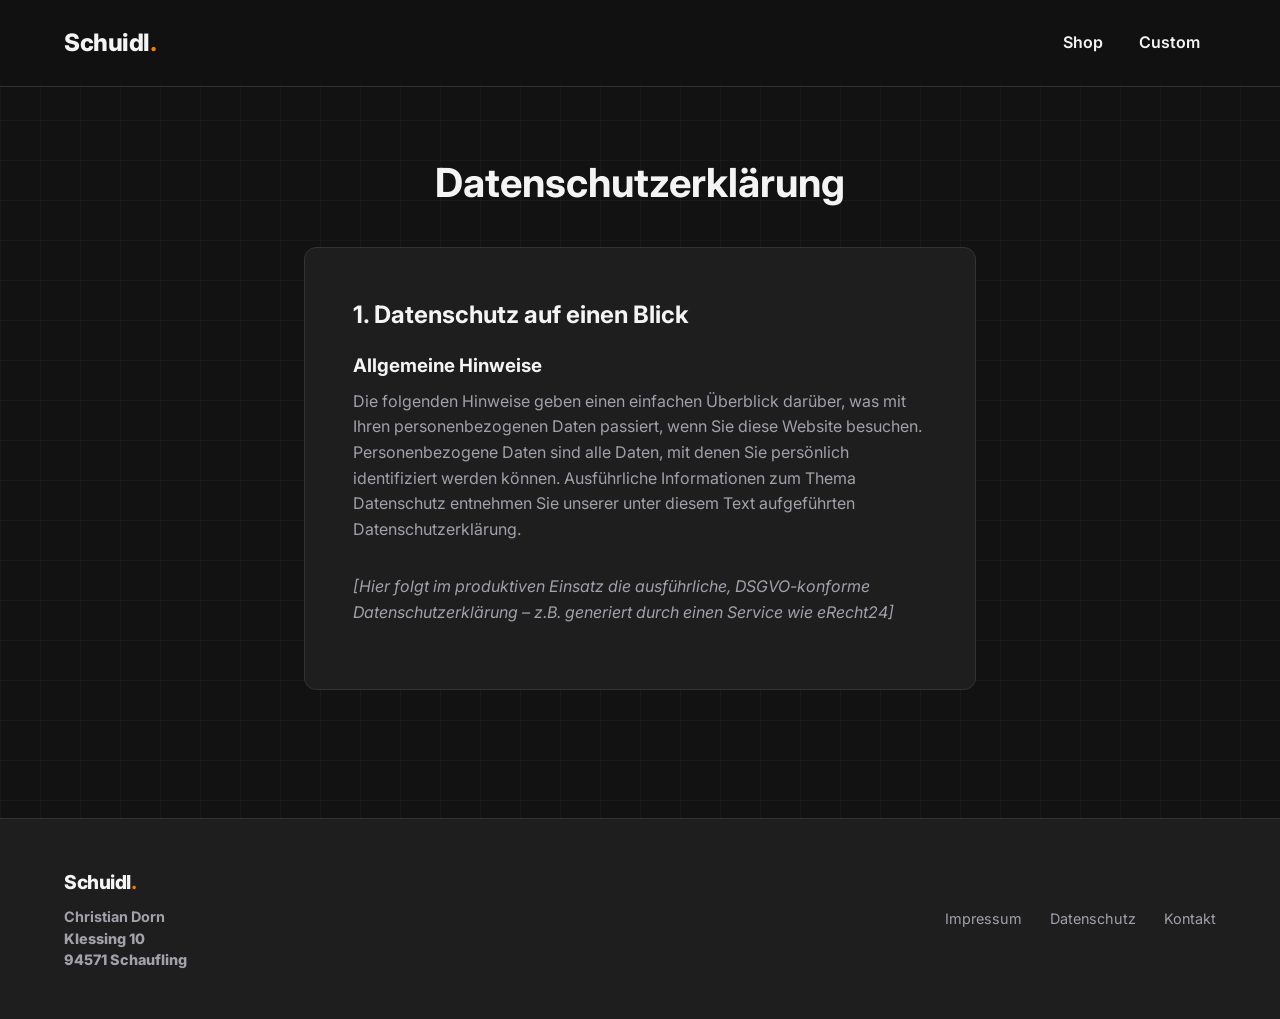
==== Gartenshop/datenschutz.html @ c72ae60b "Initial release: Schuidl Shop - 3D-Druck E-Commerce Website" ====
<!DOCTYPE html>
<html lang="de">
<head>
    <meta charset="UTF-8">
    <meta name="viewport" content="width=device-width, initial-scale=1.0">
    <title>Datenschutz | Schuidl Shop</title>
    <link rel="stylesheet" href="style.css">
    <link href="https://fonts.googleapis.com/css2?family=Inter:wght@300;400;600;800&display=swap" rel="stylesheet">
</head>
<body>
    <div class="print-bed-bg"></div>
    <header>
        <div class="logo"><a href="index.html" style="color:inherit; text-decoration:none;">Schuidl<span style="color: var(--accent-orange);">.</span></a></div>
        <nav>
            <a href="index.html#shop">Shop</a>
            <a href="index.html#custom">Custom</a>
        </nav>
    </header>

    <main style="padding: 4rem 5%; max-width: 800px; margin: 0 auto; min-height: 60vh;">
        <h1 style="margin-bottom: 2rem; font-size: 2.5rem; text-align: center;">Datenschutzerklärung</h1>
        <div style="background: var(--card-bg); padding: 3rem; border-radius: 12px; border: 1px solid var(--border-color);">
            <h2 style="margin-bottom: 1rem;">1. Datenschutz auf einen Blick</h2>
            <h3 style="margin-bottom: 0.5rem; color: var(--text-main);">Allgemeine Hinweise</h3>
            <p style="color: var(--text-muted); margin-bottom: 2rem;">Die folgenden Hinweise geben einen einfachen Überblick darüber, was mit Ihren personenbezogenen Daten passiert, wenn Sie diese Website besuchen. Personenbezogene Daten sind alle Daten, mit denen Sie persönlich identifiziert werden können. Ausführliche Informationen zum Thema Datenschutz entnehmen Sie unserer unter diesem Text aufgeführten Datenschutzerklärung.</p>
            
            <p style="color: var(--text-muted); margin-bottom: 1rem;"><em>[Hier folgt im produktiven Einsatz die ausführliche, DSGVO-konforme Datenschutzerklärung – z.B. generiert durch einen Service wie eRecht24]</em></p>
        </div>
    </main>

    <footer>
        <div class="footer-content">
            <div class="footer-brand">
                <p style="font-size: 1.2rem; font-weight: 800; margin-bottom: 0.5rem; letter-spacing: -0.5px;">Schuidl<span style="color: var(--accent-orange);">.</span></p>
                <div style="color: var(--text-muted); font-size: 0.9rem; line-height: 1.5;">
                    <p><strong>Christian Dorn</strong></p>
                    <p>Klessing 10</p>
                    <p>94571 Schaufling</p>
                </div>
            </div>
            <div class="footer-links">
                <a href="impressum.html">Impressum</a>
                <a href="datenschutz.html">Datenschutz</a>
                <a href="kontakt.html">Kontakt</a>
            </div>
        </div>
    </footer>
</body>
</html>
---- Gartenshop/style.css ----
:root {
    --bg-color: #121212;
    --card-bg: #1e1e1e;
    --text-main: #f4f4f5;
    --text-muted: #a1a1aa;
    --accent-orange: #ff7a00;
    --accent-green: #39ff14;
    --border-color: #333;
    --transition: all 0.3s ease;
}

* {
    margin: 0;
    padding: 0;
    box-sizing: border-box;
}

body {
    font-family: 'Inter', sans-serif;
    background-color: var(--bg-color);
    color: var(--text-main);
    line-height: 1.6;
    overflow-x: hidden;
}

/* 3D Print Bed Background */
.print-bed-bg {
    position: fixed;
    top: 0; left: 0; width: 100%; height: 100%;
    background-image: 
        linear-gradient(rgba(255, 255, 255, 0.03) 1px, transparent 1px),
        linear-gradient(90deg, rgba(255, 255, 255, 0.03) 1px, transparent 1px);
    background-size: 40px 40px;
    z-index: -1;
    pointer-events: none;
}

/* Header */
header {
    display: flex;
    justify-content: space-between;
    align-items: center;
    padding: 1.5rem 5%;
    background: rgba(18, 18, 18, 0.85);
    backdrop-filter: blur(10px);
    position: sticky;
    top: 0;
    z-index: 100;
    border-bottom: 1px solid var(--border-color);
}

.logo {
    font-size: 1.5rem;
    font-weight: 800;
    letter-spacing: -0.5px;
}

.logo span {
    color: var(--accent-orange);
}

nav a {
    color: var(--text-main);
    text-decoration: none;
    margin: 0 1rem;
    font-weight: 600;
    transition: var(--transition);
}

nav a:hover {
    color: var(--accent-orange);
}

.cart-btn {
    background: transparent;
    color: var(--text-main);
    border: 1px solid var(--border-color);
    padding: 0.5rem 1rem;
    border-radius: 8px;
    cursor: pointer;
    font-weight: 600;
    transition: var(--transition);
    display: flex;
    align-items: center;
    gap: 0.5rem;
}

.cart-btn:hover {
    border-color: var(--accent-orange);
    color: var(--accent-orange);
}

#cart-count {
    background: var(--accent-orange);
    color: #000;
    padding: 0.1rem 0.4rem;
    border-radius: 12px;
    font-size: 0.8rem;
    font-weight: 800;
}

/* Hero Section */
.hero {
    padding: 8rem 5%;
    text-align: center;
    max-width: 800px;
    margin: 0 auto;
}

.hero h1 {
    font-size: 3.5rem;
    line-height: 1.2;
    margin-bottom: 1.5rem;
    font-weight: 800;
    letter-spacing: -1px;
}

.hero p {
    font-size: 1.2rem;
    color: var(--text-muted);
    margin-bottom: 2.5rem;
}

.btn {
    display: inline-block;
    padding: 1rem 2rem;
    border-radius: 8px;
    text-decoration: none;
    font-weight: 600;
    cursor: pointer;
    transition: var(--transition);
    border: none;
    font-size: 1rem;
}

.btn-primary {
    background: var(--accent-orange);
    color: #000;
    box-shadow: 0 4px 15px rgba(255, 122, 0, 0.3);
}

.btn-primary:hover {
    background: #e66e00;
    transform: translateY(-2px);
    box-shadow: 0 6px 20px rgba(255, 122, 0, 0.4);
}

.btn-secondary {
    background: var(--text-main);
    color: var(--bg-color);
}

.btn-secondary:hover {
    background: #d4d4d8;
}

/* Shop Section */
.shop-section {
    padding: 4rem 5%;
}

.shop-section h2, .custom-section h2 {
    font-size: 2.2rem;
    margin-bottom: 2rem;
    text-align: center;
    font-weight: 800;
}

.filters {
    display: flex;
    justify-content: center;
    gap: 1rem;
    margin-bottom: 3rem;
    flex-wrap: wrap;
}

.filter-btn {
    background: transparent;
    border: 1px solid var(--border-color);
    color: var(--text-main);
    padding: 0.5rem 1.5rem;
    border-radius: 20px;
    cursor: pointer;
    transition: var(--transition);
    font-weight: 600;
}

.filter-btn.active, .filter-btn:hover {
    background: var(--card-bg);
    border-color: var(--accent-orange);
    color: var(--accent-orange);
}

.product-grid {
    display: grid;
    grid-template-columns: repeat(auto-fill, minmax(280px, 1fr));
    gap: 2rem;
}

.product-card {
    background: var(--card-bg);
    border: 1px solid var(--border-color);
    border-radius: 12px;
    overflow: hidden;
    transition: var(--transition);
    display: flex;
    flex-direction: column;
}

.product-card:hover {
    transform: translateY(-5px);
    border-color: var(--accent-orange);
    box-shadow: 0 10px 30px rgba(0,0,0,0.4);
}

.product-img {
    height: 250px;
    background: radial-gradient(circle at center, #2e2e2e 0%, #1a1a1a 100%);
    display: flex;
    align-items: center;
    justify-content: center;
    position: relative;
    overflow: hidden;
}

.product-img img {
    width: calc(100% - 3rem);
    height: calc(100% - 3rem);
    object-fit: contain;
    transition: all 0.4s ease;
    filter: drop-shadow(0 15px 25px rgba(0,0,0,0.5));
    position: absolute;
    top: 1.5rem;
    left: 1.5rem;
}

.product-img .img-hover {
    opacity: 0;
}

.product-card:hover .product-img .img-main {
    opacity: 0;
}

.product-card:hover .product-img .img-main:only-of-type {
    opacity: 1;
}

.product-card:hover .product-img .img-hover {
    opacity: 1;
}

.product-card:hover .product-img img {
    transform: scale(1.05);
}

.badge {
    position: absolute;
    top: 12px;
    right: 12px;
    background: rgba(0,0,0,0.8);
    border: 1px solid var(--accent-orange);
    color: var(--accent-orange);
    padding: 0.3rem 0.6rem;
    border-radius: 6px;
    font-size: 0.75rem;
    font-weight: 600;
    text-transform: uppercase;
    z-index: 2;
}

.product-info {
    padding: 1.5rem;
    display: flex;
    flex-direction: column;
    flex-grow: 1;
}

.product-title {
    font-size: 1.2rem;
    margin-bottom: 0.5rem;
    font-weight: 600;
}

.product-desc {
    color: var(--text-muted);
    font-size: 0.9rem;
    margin-bottom: 1.5rem;
    flex-grow: 1;
}

.product-footer {
    display: flex;
    justify-content: space-between;
    align-items: center;
}

.product-price {
    font-size: 1.3rem;
    font-weight: 800;
}

.add-to-cart {
    background: transparent;
    border: 1px solid var(--accent-orange);
    color: var(--accent-orange);
    width: 44px;
    height: 44px;
    border-radius: 50%;
    display: flex;
    align-items: center;
    justify-content: center;
    cursor: pointer;
    transition: var(--transition);
    font-size: 1.5rem;
}

.add-to-cart:hover {
    background: var(--accent-orange);
    color: #000;
}

/* Custom Section */
.custom-section {
    padding: 4rem 5%;
    display: flex;
    justify-content: center;
}

.configurator-card {
    background: var(--card-bg);
    border: 1px solid var(--border-color);
    padding: 3rem;
    border-radius: 16px;
    width: 100%;
    max-width: 600px;
}

.configurator-card p {
    color: var(--text-muted);
    margin-bottom: 2rem;
    text-align: center;
}

.form-group {
    margin-bottom: 1.5rem;
}

.form-row {
    display: grid;
    grid-template-columns: 1fr 1fr;
    gap: 1rem;
}

label {
    display: block;
    margin-bottom: 0.5rem;
    font-size: 0.9rem;
    color: var(--text-muted);
}

input, select {
    width: 100%;
    padding: 1rem;
    background: var(--bg-color);
    border: 1px solid var(--border-color);
    color: var(--text-main);
    border-radius: 8px;
    font-family: inherit;
    font-size: 1rem;
    transition: var(--transition);
}

input:focus, select:focus {
    outline: none;
    border-color: var(--accent-orange);
    box-shadow: 0 0 0 2px rgba(255, 122, 0, 0.2);
}

.price-preview {
    font-size: 1.5rem;
    font-weight: 800;
    text-align: center;
    margin: 2rem 0;
    color: var(--accent-orange);
}

#custom-form .btn {
    width: 100%;
}

/* Cart Sidebar */
.cart-sidebar {
    position: fixed;
    top: 0;
    right: -400px;
    width: 100%;
    max-width: 400px;
    height: 100vh;
    background: var(--card-bg);
    border-left: 1px solid var(--border-color);
    z-index: 1000;
    transition: right 0.4s cubic-bezier(0.4, 0, 0.2, 1);
    display: flex;
    flex-direction: column;
}

.cart-sidebar.open {
    right: 0;
}

.cart-header {
    padding: 1.5rem;
    border-bottom: 1px solid var(--border-color);
    display: flex;
    justify-content: space-between;
    align-items: center;
}

.close-btn {
    background: none;
    border: none;
    color: var(--text-main);
    font-size: 2rem;
    cursor: pointer;
    line-height: 1;
}

.cart-items {
    flex-grow: 1;
    overflow-y: auto;
    padding: 1.5rem;
}

.cart-item {
    display: flex;
    gap: 1rem;
    margin-bottom: 1.5rem;
    border-bottom: 1px solid var(--border-color);
    padding-bottom: 1.5rem;
}

.cart-item-img {
    width: 70px;
    height: 70px;
    background: var(--bg-color);
    border-radius: 8px;
    overflow: hidden;
    flex-shrink: 0;
}

.cart-item-img img {
    width: 100%;
    height: 100%;
    object-fit: cover;
}

.cart-item-info {
    flex-grow: 1;
}

.cart-item-title {
    font-weight: 600;
    margin-bottom: 0.2rem;
}

.cart-item-price {
    color: var(--accent-orange);
    font-weight: 800;
    margin-bottom: 0.5rem;
}

.quantity-controls {
    display: flex;
    align-items: center;
    gap: 0.8rem;
}

.qty-btn {
    background: var(--bg-color);
    border: 1px solid var(--border-color);
    color: var(--text-main);
    width: 28px;
    height: 28px;
    border-radius: 4px;
    cursor: pointer;
    display: flex;
    align-items: center;
    justify-content: center;
    transition: var(--transition);
}

.qty-btn:hover {
    border-color: var(--accent-orange);
    color: var(--accent-orange);
}

.cart-footer {
    padding: 1.5rem;
    border-top: 1px solid var(--border-color);
    background: var(--bg-color);
}

.cart-total {
    display: flex;
    justify-content: space-between;
    font-size: 1.2rem;
    font-weight: 800;
    margin-bottom: 1rem;
}

.checkout-btn {
    width: 100%;
}

.cart-overlay {
    position: fixed;
    top: 0; left: 0; width: 100%; height: 100%;
    background: rgba(0,0,0,0.6);
    backdrop-filter: blur(3px);
    z-index: 999;
    display: none;
    opacity: 0;
    transition: opacity 0.3s ease;
}

.cart-overlay.show {
    display: block;
    opacity: 1;
}

/* Footer */
footer {
    background: var(--card-bg);
    padding: 3rem 5%;
    border-top: 1px solid var(--border-color);
    margin-top: 4rem;
}

.footer-content {
    display: flex;
    justify-content: space-between;
    align-items: center;
    flex-wrap: wrap;
    gap: 1.5rem;
}

.footer-brand {
    font-weight: 800;
    font-size: 1.2rem;
}

.footer-links a {
    color: var(--text-muted);
    text-decoration: none;
    margin-left: 1.5rem;
    font-size: 0.9rem;
    transition: var(--transition);
}

.footer-links a:hover {
    color: var(--text-main);
}

/* Mobile Responsive */
@media (max-width: 768px) {
    .hero { padding: 4rem 5%; }
    .hero h1 { font-size: 2.2rem; }
    .form-row { grid-template-columns: 1fr; }
    header { flex-wrap: wrap; gap: 1rem; justify-content: center; }
    .logo { width: 100%; text-align: center; }
    nav { order: 3; width: 100%; display: flex; justify-content: center; margin-top: 0.5rem; }
    .cart-btn { position: absolute; right: 5%; top: 1.5rem; }
    .footer-content { flex-direction: column; text-align: center; }
    .footer-links a { margin: 0 0.5rem; }
    .configurator-card { padding: 1.5rem; }
}
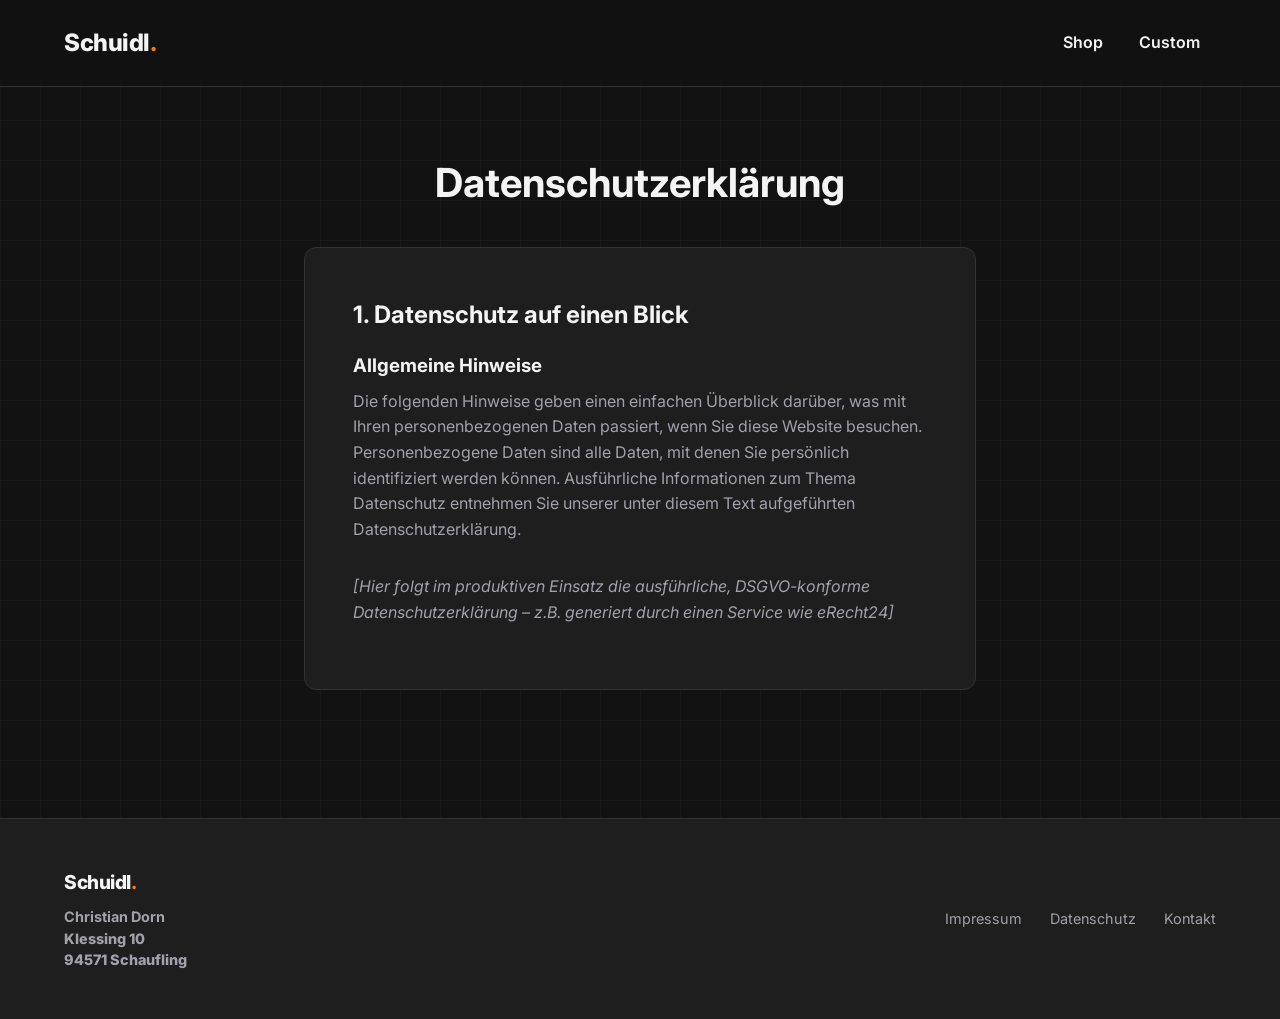
==== commit 67e7948f: "seo: Optimize meta titles and descriptions for Gartenshop pages" ====
--- a/Gartenshop/datenschutz.html
+++ b/Gartenshop/datenschutz.html
@@ -3,7 +3,8 @@
 <head>
     <meta charset="UTF-8">
     <meta name="viewport" content="width=device-width, initial-scale=1.0">
-    <title>Datenschutz | Schuidl Shop</title>
+    <title>Datenschutzerklärung | Schuidl 3D-Druck Shop</title>
+    <meta name="description" content="Datenschutzerklärung des Schuidl 3D-Druck Shops. Erfahren Sie hier alles über die Erhebung, Verarbeitung und den Schutz Ihrer Daten gemäß DSGVO. ✓">
     <link rel="stylesheet" href="style.css">
     <link href="https://fonts.googleapis.com/css2?family=Inter:wght@300;400;600;800&display=swap" rel="stylesheet">
 </head>
